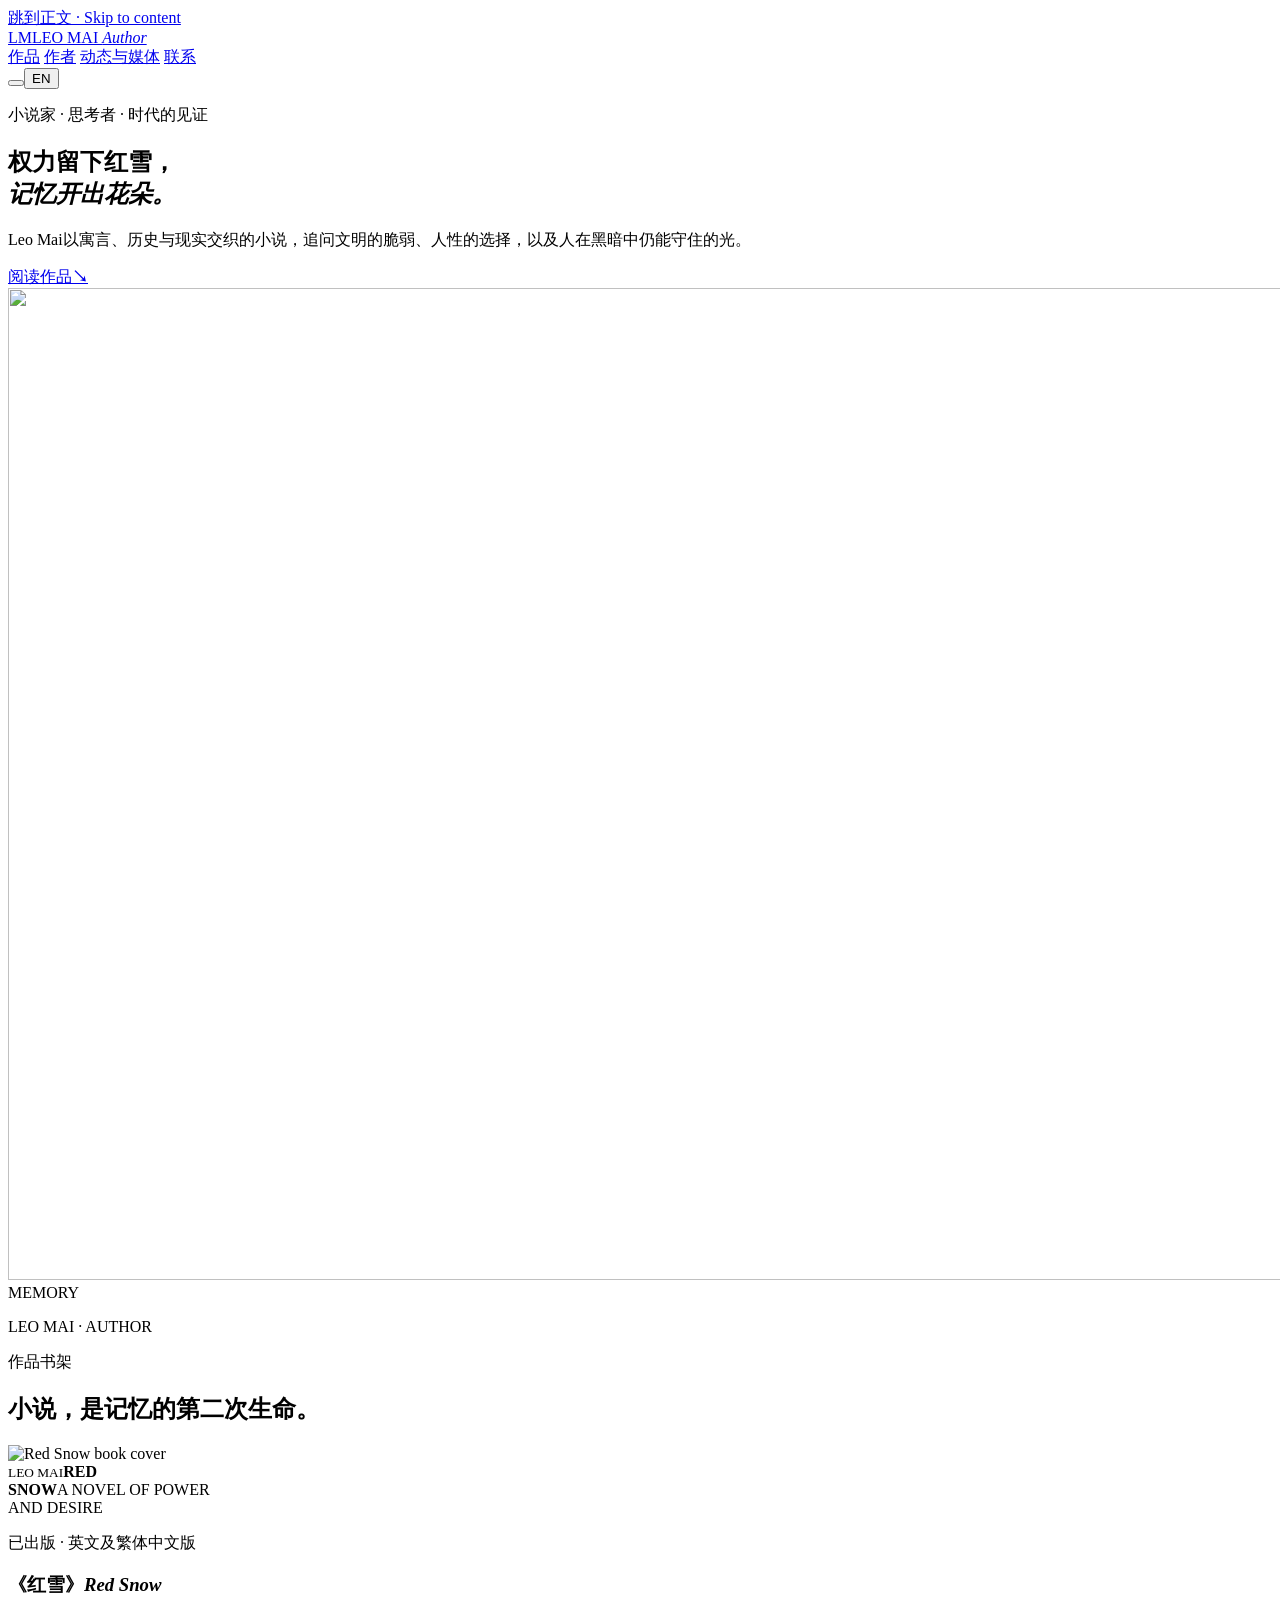
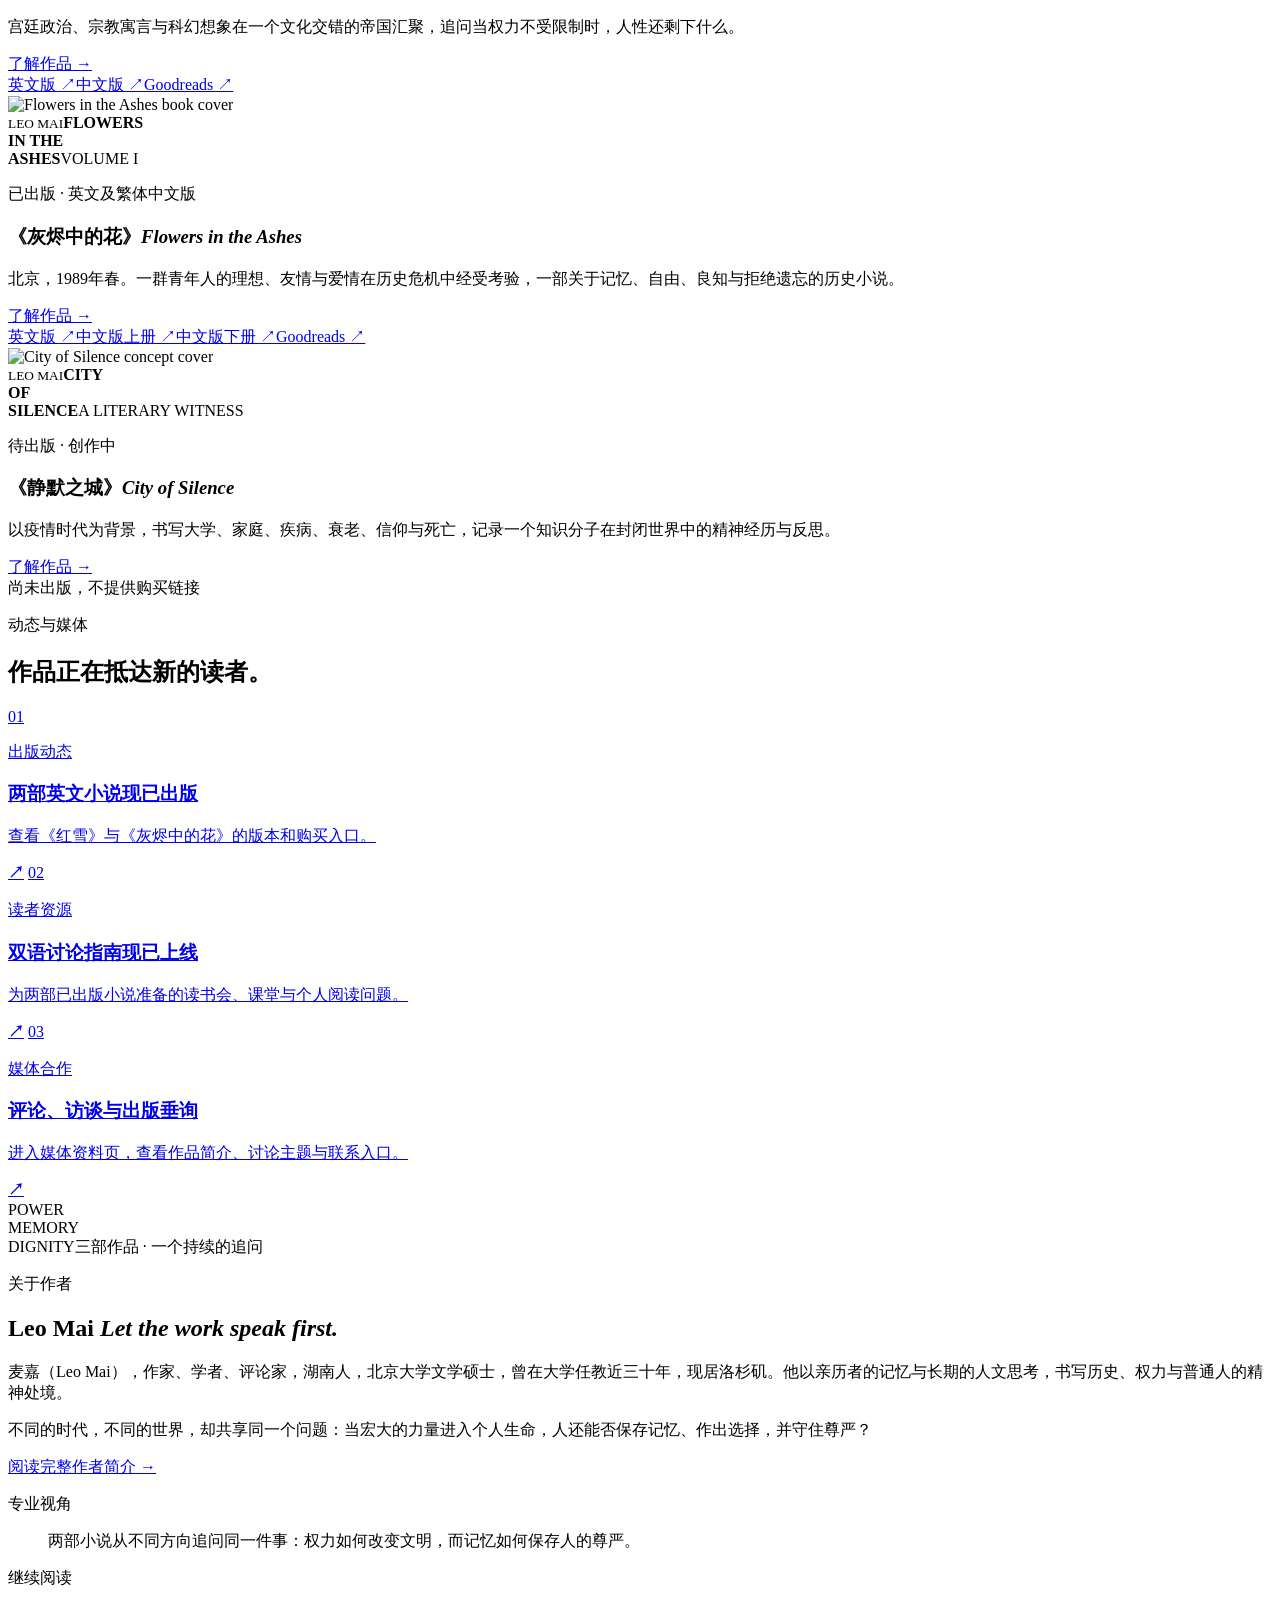
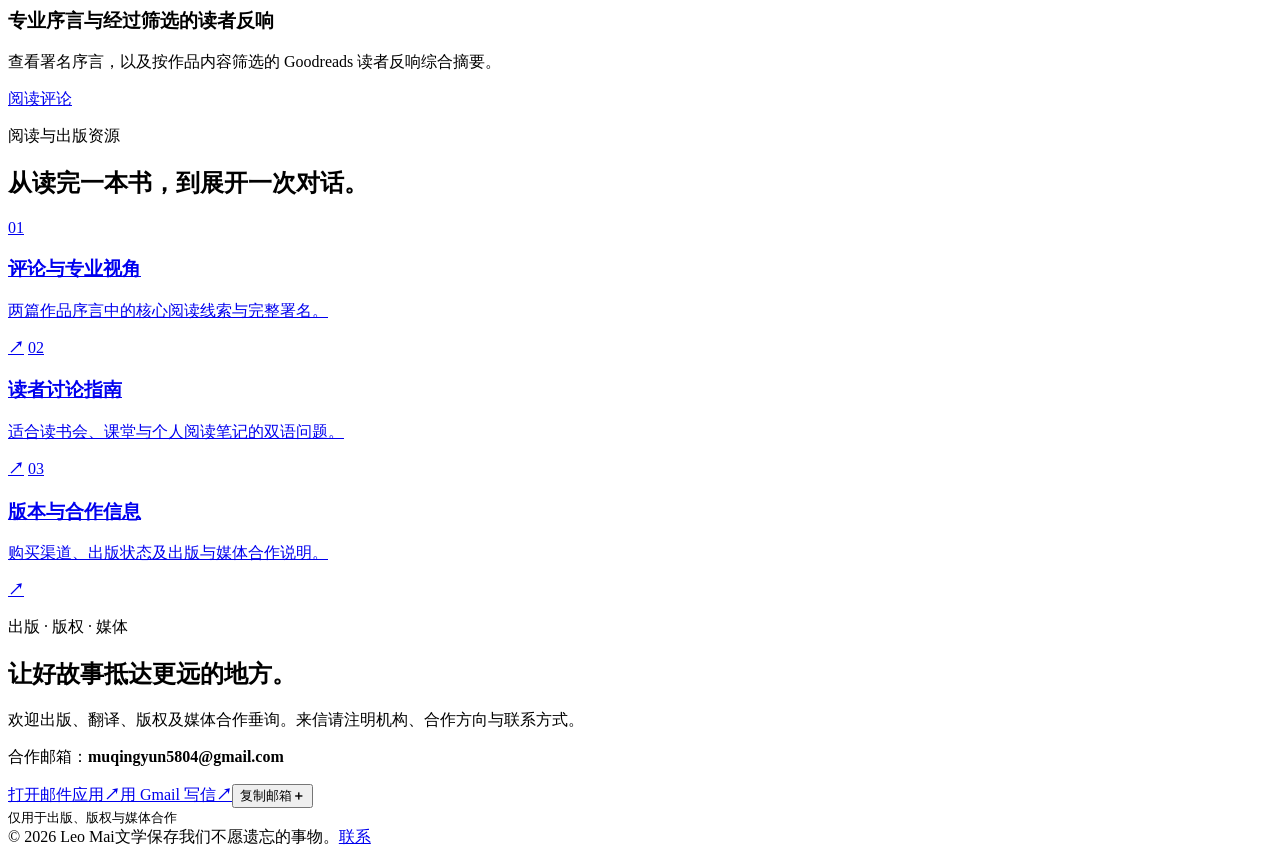
==== index.html @ bd726697 "Publish Leo Mai author website mirror" ====
<!doctype html>
<html lang="zh-CN">
<head><base href="leo-mai-author-mirror/">
  <meta charset="utf-8">
  <meta name="viewport" content="width=device-width,initial-scale=1">
  <meta name="description" content="Official bilingual website of author Leo Mai, featuring Red Snow, Flowers in the Ashes, and the forthcoming City of Silence.">
  <meta name="theme-color" content="#100e0d">
  <meta name="robots" content="index,follow,max-image-preview:large">
  <link rel="canonical" href="https://leomai-author.com/">
  <meta property="og:type" content="website">
  <meta property="og:title" content="Leo Mai Author Website">
  <meta property="og:description" content="Official author site for Leo Mai: Red Snow, Flowers in the Ashes, and the forthcoming City of Silence.">
  <meta property="og:url" content="https://leomai-author.com/">
  <title>Leo Mai Author Website</title>
  <link rel="icon" href="favicon.svg" type="image/svg+xml">
  <link rel="stylesheet" href="styles.css">
</head>
<body><a class="skip-link" href="#top">跳到正文 · Skip to content</a>
  <header class="topbar">
    <a class="brand" href="#top" aria-label="Leo Mai home"><span class="seal">LM</span><span>LEO MAI <i>Author</i></span></a>
    <nav id="site-nav" aria-label="主要导航">
      <a href="#books" data-zh="作品" data-en="Books">作品</a>
      <a href="about.html" data-zh="作者" data-en="Author">作者</a>
      <a href="news-media.html" data-zh="动态与媒体" data-en="News & Media">动态与媒体</a>
      <a href="contact.html" data-zh="联系" data-en="Contact">联系</a>
      
    </nav>
    <div class="header-actions"><button class="menu" type="button" aria-label="打开菜单" aria-controls="site-nav" aria-expanded="false"><span></span><span></span></button><button class="lang" type="button" aria-label="Switch language">EN</button></div>
  </header>

  <main id="top">
    <section class="hero">
      <div class="hero-copy reveal">
        <p class="eyebrow" data-zh="小说家 · 思考者 · 时代的见证" data-en="STORYTELLER · THINKER · WITNESS TO AN ERA">小说家 · 思考者 · 时代的见证</p>
        <h1><span data-zh="权力留下红雪，" data-en="Power leaves red snow.">权力留下红雪，</span><br><em data-zh="记忆开出花朵。" data-en="Memory grows flowers.">记忆开出花朵。</em></h1>
        <p class="lede" data-zh="Leo Mai以寓言、历史与现实交织的小说，追问文明的脆弱、人性的选择，以及人在黑暗中仍能守住的光。" data-en="Through fiction where allegory, history, and reality converge, Leo Mai explores the fragility of civilizations, the choices that define us, and the light that survives the dark.">Leo Mai以寓言、历史与现实交织的小说，追问文明的脆弱、人性的选择，以及人在黑暗中仍能守住的光。</p>
        <a class="primary" href="#books"><span data-zh="阅读作品" data-en="Explore the books">阅读作品</span><b>↘</b></a>
      </div>
      <div class="hero-art" aria-hidden="true"><img src="leo-mai-hero.webp" alt="" width="1586" height="992" decoding="async" fetchpriority="high"><div class="hero-vignette"></div><div class="hero-word">MEMORY</div></div>
      <p class="side-note">LEO MAI · AUTHOR</p>
    </section>

    <section class="books" id="books">
      <div class="section-head reveal"><p class="eyebrow" data-zh="作品书架" data-en="SELECTED WORKS">作品书架</p><h2 data-zh="小说，是记忆的第二次生命。" data-en="Fiction is memory's second life.">小说，是记忆的第二次生命。</h2></div>
      <div class="book-grid">
        <article class="book reveal"><div class="cover visual-cover"><img src="red-snow-cover-art.webp" alt="Red Snow book cover" width="1024" height="1536" loading="lazy" decoding="async"><div class="cover-shade"></div><small>LEO MAI</small><strong>RED<br>SNOW</strong><span>A NOVEL OF POWER<br>AND DESIRE</span></div><div class="book-copy"><p class="status" data-zh="已出版 · 英文及繁体中文版" data-en="PUBLISHED · ENGLISH & TRADITIONAL CHINESE">已出版 · 英文及繁体中文版</p><h3>《红雪》<i>Red Snow</i></h3><p data-zh="宫廷政治、宗教寓言与科幻想象在一个文化交错的帝国汇聚，追问当权力不受限制时，人性还剩下什么。" data-en="Imperial politics, religious allegory, and speculative imagination converge in a culturally hybrid empire, asking what remains of human nature when power has no limit.">宫廷政治、宗教寓言与科幻想象在一个文化交错的帝国汇聚，追问当权力不受限制时，人性还剩下什么。</p><a class="detail-link" href="red-snow.html" data-zh="了解作品 →" data-en="Discover the book →">了解作品 →</a><div class="book-actions"><a class="buy-link" href="https://www.amazon.com/dp/B0FR7B39TS" target="_blank" rel="noopener noreferrer" data-zh="英文版 ↗" data-en="English edition ↗">英文版 ↗</a><a class="buy-link edition-secondary" href="https://www.amazon.com/dp/B0FPGMZRYF" target="_blank" rel="noopener noreferrer" data-zh="中文版 ↗" data-en="Chinese edition ↗">中文版 ↗</a><a class="text-link" href="https://www.goodreads.com/author/show/59478180.leo_mai" target="_blank" rel="noopener noreferrer">Goodreads ↗</a></div></div></article>
        <article class="book reveal"><div class="cover visual-cover"><img src="flowers-ashes-cover-art.webp" alt="Flowers in the Ashes book cover" width="1024" height="1536" loading="lazy" decoding="async"><div class="cover-shade"></div><small>LEO MAI</small><strong>FLOWERS<br>IN THE<br>ASHES</strong><span>VOLUME I</span></div><div class="book-copy"><p class="status" data-zh="已出版 · 英文及繁体中文版" data-en="PUBLISHED · ENGLISH & TRADITIONAL CHINESE">已出版 · 英文及繁体中文版</p><h3>《灰烬中的花》<i>Flowers in the Ashes</i></h3><p data-zh="北京，1989年春。一群青年人的理想、友情与爱情在历史危机中经受考验，一部关于记忆、自由、良知与拒绝遗忘的历史小说。" data-en="Beijing, spring 1989. Young people's ideals, friendships, and loves are tested by history in a novel of memory, freedom, conscience, and the refusal to forget.">北京，1989年春。一群青年人的理想、友情与爱情在历史危机中经受考验，一部关于记忆、自由、良知与拒绝遗忘的历史小说。</p><a class="detail-link" href="flowers-in-the-ashes.html" data-zh="了解作品 →" data-en="Discover the book →">了解作品 →</a><div class="book-actions"><a class="buy-link" href="https://www.amazon.com/dp/B0FX9MW6BZ" target="_blank" rel="noopener noreferrer" data-zh="英文版 ↗" data-en="English edition ↗">英文版 ↗</a><a class="buy-link edition-secondary" href="https://www.amazon.com/dp/B0FWQ2C373" target="_blank" rel="noopener noreferrer" data-zh="中文版上册 ↗" data-en="Chinese Vol. I ↗">中文版上册 ↗</a><a class="buy-link edition-secondary" href="https://www.amazon.com/dp/B0FWPW31YZ" target="_blank" rel="noopener noreferrer" data-zh="中文版下册 ↗" data-en="Chinese Vol. II ↗">中文版下册 ↗</a><a class="text-link" href="https://www.goodreads.com/author/show/59478180.leo_mai" target="_blank" rel="noopener noreferrer">Goodreads ↗</a></div></div></article>
        <article class="book book-forthcoming reveal"><div class="cover silent-cover"><img src="city-of-silence-cover-art.webp" alt="City of Silence concept cover" width="1024" height="1536" loading="lazy" decoding="async"><div class="cover-shade silent-shade"></div><small>LEO MAI</small><strong>CITY<br>OF<br>SILENCE</strong><span>A LITERARY WITNESS</span></div><div class="book-copy"><p class="status" data-zh="待出版 · 创作中" data-en="FORTHCOMING · IN DEVELOPMENT">待出版 · 创作中</p><h3>《静默之城》<i>City of Silence</i></h3><p data-zh="以疫情时代为背景，书写大学、家庭、疾病、衰老、信仰与死亡，记录一个知识分子在封闭世界中的精神经历与反思。" data-en="Set against the pandemic era, this forthcoming work explores university life, family, illness, ageing, faith, and mortality through an intellectual's inner experience of a world under closure.">以疫情时代为背景，书写大学、家庭、疾病、衰老、信仰与死亡，记录一个知识分子在封闭世界中的精神经历与反思。</p><a class="detail-link" href="city-of-silence.html" data-zh="了解作品 →" data-en="Discover the work →">了解作品 →</a><div class="book-actions"><span class="forthcoming-note" data-zh="尚未出版，不提供购买链接" data-en="Not yet published; no purchase link is available">尚未出版，不提供购买链接</span></div></div></article>
      </div>
    </section>

    <section class="news" id="news">
      <div class="section-head reveal"><p class="eyebrow" data-zh="动态与媒体" data-en="NEWS & MEDIA">动态与媒体</p><h2 data-zh="作品正在抵达新的读者。" data-en="The books are finding new readers.">作品正在抵达新的读者。</h2></div>
      <div class="news-grid">
        <a class="news-item reveal" href="availability.html"><span>01</span><p class="status" data-zh="出版动态" data-en="PUBLICATION">出版动态</p><h3 data-zh="两部英文小说现已出版" data-en="Two novels now available in English">两部英文小说现已出版</h3><p data-zh="查看《红雪》与《灰烬中的花》的版本和购买入口。" data-en="View edition details and purchase links for Red Snow and Flowers in the Ashes.">查看《红雪》与《灰烬中的花》的版本和购买入口。</p><b>↗</b></a>
        <a class="news-item reveal" href="discussion-guides.html"><span>02</span><p class="status" data-zh="读者资源" data-en="READER RESOURCES">读者资源</p><h3 data-zh="双语讨论指南现已上线" data-en="Bilingual discussion guides now online">双语讨论指南现已上线</h3><p data-zh="为两部已出版小说准备的读书会、课堂与个人阅读问题。" data-en="Questions for book clubs, classrooms, and individual readers of both published novels.">为两部已出版小说准备的读书会、课堂与个人阅读问题。</p><b>↗</b></a>
        <a class="news-item reveal" href="media.html"><span>03</span><p class="status" data-zh="媒体合作" data-en="MEDIA">媒体合作</p><h3 data-zh="评论、访谈与出版垂询" data-en="Reviews, interviews, and publishing enquiries">评论、访谈与出版垂询</h3><p data-zh="进入媒体资料页，查看作品简介、讨论主题与联系入口。" data-en="Open the media kit for book summaries, talking points, and enquiry details.">进入媒体资料页，查看作品简介、讨论主题与联系入口。</p><b>↗</b></a>
      </div>
    </section>

    <section class="about" id="about">
      <div class="about-number reveal"><span class="triad">POWER<br>MEMORY<br>DIGNITY</span><span data-zh="三部作品 · 一个持续的追问" data-en="three works · one enduring inquiry">三部作品 · 一个持续的追问</span></div>
      <div class="about-copy reveal"><p class="eyebrow" data-zh="关于作者" data-en="ABOUT THE AUTHOR">关于作者</p><h2>Leo Mai <i>Let the work speak first.</i></h2><p data-zh="麦嘉（Leo Mai），作家、学者、评论家，湖南人，北京大学文学硕士，曾在大学任教近三十年，现居洛杉矶。他以亲历者的记忆与长期的人文思考，书写历史、权力与普通人的精神处境。" data-en="Leo Mai is a novelist, scholar, and critic from Hunan, China. He holds a master's degree in literature from Peking University, taught at university for nearly three decades, and now lives in Los Angeles. His work joins a witness's memory with sustained reflection on history, power, and the inner lives of ordinary people.">麦嘉（Leo Mai），作家、学者、评论家，湖南人，北京大学文学硕士，曾在大学任教近三十年，现居洛杉矶。他以亲历者的记忆与长期的人文思考，书写历史、权力与普通人的精神处境。</p><p data-zh="不同的时代，不同的世界，却共享同一个问题：当宏大的力量进入个人生命，人还能否保存记忆、作出选择，并守住尊严？" data-en="Different eras, different worlds, one unbroken question: when immense forces enter an individual life, can memory, moral choice, and dignity endure?">不同的时代，不同的世界，却共享同一个问题：当宏大的力量进入个人生命，人还能否保存记忆、作出选择，并守住尊严？</p><a class="detail-link" href="about.html" data-zh="阅读完整作者简介 →" data-en="Read the full biography →">阅读完整作者简介 →</a></div>
    </section>

    <section class="reviews" id="reviews">
      <div class="review-main reveal"><p class="eyebrow" data-zh="专业视角" data-en="CRITICAL PERSPECTIVES">专业视角</p><blockquote data-zh="两部小说从不同方向追问同一件事：权力如何改变文明，而记忆如何保存人的尊严。" data-en="Two novels approach one enduring question: how power alters civilizations, and how memory preserves human dignity.">两部小说从不同方向追问同一件事：权力如何改变文明，而记忆如何保存人的尊严。</blockquote></div>
      <div class="review-stat reveal"><p class="eyebrow" data-zh="继续阅读" data-en="READ ON">继续阅读</p><h3 data-zh="专业序言与经过筛选的读者反响" data-en="Critical prefaces and screened reader response">专业序言与经过筛选的读者反响</h3><p data-zh="查看署名序言，以及按作品内容筛选的 Goodreads 读者反响综合摘要。" data-en="Read attributed critical perspectives and careful summaries of Goodreads responses screened for relevance to each book.">查看署名序言，以及按作品内容筛选的 Goodreads 读者反响综合摘要。</p><a class="primary compact" href="reviews.html" data-zh="阅读评论" data-en="Read reviews">阅读评论</a></div>
    </section>

    <section class="resources" id="resources">
      <div class="section-head reveal"><p class="eyebrow" data-zh="阅读与出版资源" data-en="READER & PUBLISHING RESOURCES">阅读与出版资源</p><h2 data-zh="从读完一本书，到展开一次对话。" data-en="From finishing a book to beginning a conversation.">从读完一本书，到展开一次对话。</h2></div>
      <div class="resource-grid">
        <a class="resource-card reveal" href="reviews.html"><span>01</span><h3 data-zh="评论与专业视角" data-en="Reviews & perspectives">评论与专业视角</h3><p data-zh="两篇作品序言中的核心阅读线索与完整署名。" data-en="Key critical threads from two book prefaces, with full attribution.">两篇作品序言中的核心阅读线索与完整署名。</p><b>↗</b></a>
        <a class="resource-card reveal" href="discussion-guides.html"><span>02</span><h3 data-zh="读者讨论指南" data-en="Discussion guides">读者讨论指南</h3><p data-zh="适合读书会、课堂与个人阅读笔记的双语问题。" data-en="Bilingual questions for book clubs, classrooms, and individual reflection.">适合读书会、课堂与个人阅读笔记的双语问题。</p><b>↗</b></a>
        <a class="resource-card reveal" href="availability.html"><span>03</span><h3 data-zh="版本与合作信息" data-en="Editions & enquiries">版本与合作信息</h3><p data-zh="购买渠道、出版状态及出版与媒体合作说明。" data-en="Purchase links, publication status, and publishing or media enquiries.">购买渠道、出版状态及出版与媒体合作说明。</p><b>↗</b></a>
      </div>
    </section>

    <section class="contact reveal" id="contact">
      <p class="eyebrow" data-zh="出版 · 版权 · 媒体" data-en="PUBLISHING · RIGHTS · MEDIA">出版 · 版权 · 媒体</p>
      <h2 data-zh="让好故事抵达更远的地方。" data-en="Let enduring stories travel farther.">让好故事抵达更远的地方。</h2>
      <p data-zh="欢迎出版、翻译、版权及媒体合作垂询。来信请注明机构、合作方向与联系方式。" data-en="Publishing, translation, rights and media enquiries are welcome. Please include your organization, area of interest, and contact details.">欢迎出版、翻译、版权及媒体合作垂询。来信请注明机构、合作方向与联系方式。</p>
      <p class="contact-email"><span data-zh="合作邮箱" data-en="Enquiries">合作邮箱</span>：<strong>muqingyun5804@gmail.com</strong></p>
      <div class="contact-actions"><a class="contact-link" href="mailto:muqingyun5804@gmail.com?subject=Publishing%20%2F%20Rights%20Enquiry%20for%20Leo%20Mai"><span data-zh="打开邮件应用" data-en="Open email app">打开邮件应用</span><b>↗</b></a><a class="contact-link contact-secondary" href="https://mail.google.com/mail/?view=cm&amp;fs=1&amp;to=muqingyun5804%40gmail.com&amp;su=Publishing%20%2F%20Rights%20Enquiry%20for%20Leo%20Mai" target="_blank" rel="noopener noreferrer"><span data-zh="用 Gmail 写信" data-en="Write with Gmail">用 Gmail 写信</span><b>↗</b></a><button class="contact-link copy-email" type="button" data-email="muqingyun5804@gmail.com"><span data-zh="复制邮箱" data-en="Copy email">复制邮箱</span><b>＋</b></button></div>
      <span class="copy-status" role="status" aria-live="polite"></span>
      <small class="privacy-note" data-zh="仅用于出版、版权与媒体合作" data-en="For publishing, rights, and media enquiries only">仅用于出版、版权与媒体合作</small>
    </section>
  </main>

  <footer><span>© 2026 Leo Mai</span><span data-zh="文学保存我们不愿遗忘的事物。" data-en="Literature preserves what we refuse to forget.">文学保存我们不愿遗忘的事物。</span><a href="contact.html" data-zh="联系" data-en="Contact">联系</a></footer>
  <script src="script.js"></script>
  <script type="application/ld+json">{"@context":"https://schema.org","@type":"Person","name":"Leo Mai","url":"https://leomai-author.com/","sameAs":["https://www.goodreads.com/author/show/59478180.leo_mai"],"jobTitle":"Author","knowsAbout":["Literature","Historical fiction","Speculative fiction","Literary nonfiction"],"workExample":[{"@type":"Book","name":"Red Snow / 紅雪","inLanguage":["en","zh-Hant"],"url":"https://leomai-author.com/red-snow.html"},{"@type":"Book","name":"Flowers in the Ashes / 灰燼中的花","inLanguage":["en","zh-Hant"],"url":"https://leomai-author.com/flowers-in-the-ashes.html"},{"@type":"CreativeWork","name":"City of Silence / 静默之城","creativeWorkStatus":"Forthcoming","url":"https://leomai-author.com/city-of-silence.html"}]}</script>
</body>
</html>
---- styles.css ----
:root{--ink:#100e0d;--paper:#eee6d8;--cream:#dfcfb9;--red:#8f1f18;--gold:#d0a452;--muted:#685e53;--line:rgba(32,18,13,.2)}
.book-forthcoming{grid-column:auto}.silent-cover{position:relative;aspect-ratio:2/3;display:flex;flex-direction:column;justify-content:space-between;padding:26px;color:#efe5d5;overflow:hidden;background:#11151c;border:1px solid rgba(208,164,82,.35);box-shadow:0 26px 45px rgba(20,16,13,.28)}.silent-cover img{position:absolute;inset:0;width:100%;height:100%;object-fit:cover}.silent-shade{background:linear-gradient(180deg,rgba(7,10,15,.72),rgba(7,10,15,.06) 38%,rgba(7,10,15,.16) 58%,rgba(7,10,15,.92))}.silent-cover>*:not(img):not(.cover-shade){position:relative;z-index:1}.silent-cover small{letter-spacing:.24em;color:#ead39c}.silent-cover strong{font:600 clamp(27px,3vw,46px)/.88 "Cormorant Garamond",Georgia,serif;letter-spacing:-.035em;margin:auto 0 18px;text-shadow:0 2px 18px #000}.silent-cover span{font-size:8px;letter-spacing:.17em;color:#ddd1bf;text-shadow:0 2px 14px #000}.forthcoming-note,.forthcoming-badge{display:inline-flex;border:1px solid var(--gold);padding:9px 13px;color:var(--muted);font-size:13px}.silent-hero{background:radial-gradient(circle at 80% 20%,rgba(61,82,105,.34),transparent 45%),#10141a}.silent-detail .detail-body{background:#e7dfd3}.silent-detail .detail-cover{width:min(100%,430px)}
*{box-sizing:border-box}html{scroll-behavior:smooth}body{margin:0;background:var(--paper);color:var(--ink);font-family:"Noto Serif SC",Georgia,serif;line-height:1.75;background-image:linear-gradient(rgba(74,39,19,.025) 1px,transparent 1px);background-size:100% 9px}a{color:inherit}
.topbar{height:86px;display:flex;align-items:center;justify-content:space-between;padding:0 clamp(24px,5vw,76px);position:sticky;top:0;z-index:20;background:rgba(16,14,13,.95);color:var(--paper);backdrop-filter:blur(18px);border-bottom:1px solid rgba(208,164,82,.25)}
.brand{display:flex;align-items:center;gap:12px;text-decoration:none;font-weight:700;letter-spacing:.1em}.brand i{display:block;font:italic 500 14px/1.2 "Cormorant Garamond",serif;color:#a89b89;letter-spacing:.12em}.seal{display:grid;place-items:center;width:42px;height:42px;color:var(--gold);border:1px solid var(--gold);font:600 12px "Cormorant Garamond",serif;transform:rotate(-3deg)}
.topbar nav{display:flex;align-items:center;gap:clamp(16px,2vw,30px);margin-left:auto;margin-right:24px}.topbar nav a{text-decoration:none;font-size:13px;letter-spacing:.05em;white-space:nowrap;padding:8px 0;border-bottom:1px solid transparent}.topbar nav a:hover{color:var(--gold);border-bottom-color:var(--gold)}.topbar nav .admin-entry{border:1px solid rgba(208,164,82,.72);color:var(--gold);padding:8px 12px}.topbar nav .admin-entry:hover{background:var(--gold);color:var(--ink)}.lang{border:1px solid var(--gold);color:var(--gold);background:transparent;padding:7px 13px;font:600 12px inherit;cursor:pointer}
.header-actions{display:flex;align-items:center;gap:10px}.menu{display:none;background:transparent;border:0;width:38px;height:38px;padding:9px;cursor:pointer}.menu span{display:block;height:1px;background:var(--gold);margin:6px 0;transition:.25s}
.hero{min-height:calc(100vh - 86px);display:grid;grid-template-columns:1.05fr .95fr;position:relative;border-bottom:1px solid rgba(208,164,82,.25);background:#100e0d;color:var(--paper)}.hero-copy{padding:clamp(90px,12vw,170px) 6vw 90px 9vw;z-index:2;background:radial-gradient(circle at 0 100%,rgba(143,31,24,.38),transparent 48%)}
.eyebrow{font-size:12px;letter-spacing:.2em;text-transform:uppercase;color:var(--red);font-weight:700;margin:0 0 26px}.hero .eyebrow{color:var(--gold)}
.hero h1,.section-head h2,.contact h2{font-size:clamp(42px,6.1vw,88px);line-height:1.15;letter-spacing:-.045em;margin:0;font-weight:500}.hero h1 em,.section-head h2,.contact h2{font-family:"Cormorant Garamond","Noto Serif SC",serif;font-weight:500}.hero h1 em{color:#d86a51}
.lede{font-size:clamp(16px,1.45vw,21px);max-width:640px;margin:36px 0 42px;color:#c9bcaa}.primary{display:inline-flex;align-items:center;gap:42px;background:var(--gold);color:var(--ink);padding:15px 20px;text-decoration:none;font-size:14px;letter-spacing:.08em}.primary:hover{background:#efca77}.primary b{font-size:20px}
.hero-art{position:relative;overflow:hidden;background:#1a110e}.hero-art img{position:absolute;inset:0;width:100%;height:100%;object-fit:cover;object-position:center}.hero-vignette{position:absolute;inset:0;background:linear-gradient(90deg,#100e0d 0,transparent 28%),linear-gradient(0deg,rgba(16,14,13,.72),transparent 45%)}.hero-word{position:absolute;right:-.03em;bottom:-.24em;font:600 clamp(74px,12vw,190px)/1 "Cormorant Garamond",serif;color:rgba(208,164,82,.11);letter-spacing:-.05em}.side-note{position:absolute;right:1.5vw;bottom:28px;writing-mode:vertical-rl;font-size:10px;letter-spacing:.28em;color:rgba(208,164,82,.72)}
section{scroll-margin-top:85px}.books{padding:120px clamp(24px,7vw,110px);background:linear-gradient(135deg,#eee6d8,#e1d1bb)}.section-head{display:grid;grid-template-columns:.6fr 1.4fr;align-items:start;margin-bottom:70px}.section-head h2{font-size:clamp(38px,5vw,68px);max-width:850px}
.book-grid{display:grid;grid-template-columns:repeat(3,minmax(0,1fr));gap:1px;background:var(--line);border:1px solid var(--line)}.book{background:rgba(238,230,216,.94);padding:clamp(24px,3vw,46px);display:flex;flex-direction:column;gap:30px;min-height:630px}.book-copy{display:flex;flex-direction:column;flex:1}.book-actions{display:flex;align-items:center;gap:18px;flex-wrap:wrap;margin-top:auto;padding-top:18px}.book-actions .text-link{margin-top:0}.buy-link{display:inline-flex;align-items:center;justify-content:center;background:var(--ink);color:var(--paper);padding:11px 15px;text-decoration:none;font-size:12px;font-weight:700;letter-spacing:.03em;transition:.2s}.buy-link:hover{background:var(--red)}
.cover{aspect-ratio:2/3;color:#f4eee2;padding:26px;display:flex;flex-direction:column;justify-content:space-between;box-shadow:0 26px 45px rgba(20,16,13,.28);transition:transform .4s ease;border:1px solid rgba(208,164,82,.28);position:relative;overflow:hidden}.book:hover .cover{transform:translateY(-8px) rotate(-1deg)}.cover img{position:absolute;inset:0;width:100%;height:100%;object-fit:cover}.cover-shade{position:absolute;inset:0;background:linear-gradient(180deg,rgba(8,6,5,.64),transparent 32%,transparent 58%,rgba(8,6,5,.85))}.cover small,.cover strong,.cover span{position:relative;z-index:1;text-shadow:0 2px 14px rgba(0,0,0,.8)}.cover small{font:600 11px/1.2 "Cormorant Garamond",serif;letter-spacing:.2em}.cover strong{font:600 clamp(27px,3vw,46px)/.88 "Cormorant Garamond",serif;letter-spacing:-.04em}.cover span{font-size:8px;letter-spacing:.15em}
.status{font-size:10px;letter-spacing:.16em;color:var(--red);font-weight:700}.book h3{font-size:25px;margin:12px 0 18px}.book h3 i{font:italic 500 18px "Cormorant Garamond",serif;display:block;color:var(--muted)}.book-copy>p:not(.status){font-size:14px;color:#57534c}.text-link{display:inline-block;margin-top:14px;font-size:12px;font-weight:700;text-decoration:none;border-bottom:1px solid var(--ink)}
.detail-link{align-self:flex-start;margin-top:4px;color:var(--red);font-size:12px;font-weight:700;text-decoration:none}.detail-link:hover{text-decoration:underline}
.about{display:grid;grid-template-columns:.8fr 1.2fr;background:#100e0d;color:var(--paper);padding:120px clamp(24px,9vw,140px);gap:9vw;border-top:1px solid rgba(208,164,82,.25)}.about-number{font:500 clamp(54px,8vw,112px)/.78 "Cormorant Garamond",serif;color:var(--gold);letter-spacing:-.045em}.triad{display:block}.about-number>span:last-child{font:500 14px "Noto Serif SC",serif;letter-spacing:.12em;display:block;margin-top:36px;color:var(--paper)}.about .eyebrow{color:var(--gold)}.about h2{font-size:clamp(38px,5vw,68px);font-weight:500;margin:0 0 34px}.about h2 i{display:block;font:italic 500 .65em "Cormorant Garamond",serif;color:#aaa399}.about-copy>p:not(.eyebrow){font-size:17px;color:#ccc5b9;max-width:700px}
.reviews{display:grid;grid-template-columns:1.3fr .7fr;border-bottom:1px solid var(--line)}.review-main,.review-stat{padding:110px clamp(24px,7vw,110px)}.review-main{border-right:1px solid var(--line)}blockquote{margin:0;font-size:clamp(30px,4vw,58px);line-height:1.45;letter-spacing:-.03em}.review-stat{display:flex;flex-direction:column;justify-content:center;background:var(--cream)}.review-stat strong{font:500 clamp(90px,13vw,180px)/.8 "Cormorant Garamond",serif;color:var(--red);letter-spacing:-.07em}.review-stat sup{font-size:.25em}.review-stat p{font-size:14px;max-width:290px}
.news{padding:120px clamp(24px,7vw,110px);background:#e5d7c3;border-bottom:1px solid var(--line)}.news-grid{display:grid;grid-template-columns:repeat(3,1fr);border:1px solid var(--line)}.news-item{padding:38px;min-height:300px;border-right:1px solid var(--line);position:relative}.news-item:last-child{border-right:0}.news-item>span{position:absolute;right:24px;top:18px;font:500 44px "Cormorant Garamond",serif;color:rgba(143,31,24,.2)}.news-item h3{font-size:23px;line-height:1.45;margin:20px 0 16px}.news-item>p:last-child{font-size:14px;color:var(--muted)}
.contact{text-align:center;padding:130px 24px;background:radial-gradient(circle at 50% 0,rgba(143,31,24,.1),transparent 55%)}.contact h2{font-size:clamp(40px,6vw,78px)}.contact>p{color:var(--muted);font-size:15px;margin:28px auto 0;max-width:650px}.contact .contact-email{margin-top:18px;color:var(--ink);font-size:14px}.contact-email strong{font-family:Georgia,serif;letter-spacing:.03em}.contact-actions{display:flex;justify-content:center;gap:12px;flex-wrap:wrap;margin-top:28px}.contact-link{display:inline-flex;align-items:center;justify-content:space-between;gap:34px;background:var(--red);color:#fff8ec;padding:15px 20px;text-decoration:none;border:1px solid var(--red);font:500 14px "Noto Serif SC",Georgia,serif;letter-spacing:.06em;cursor:pointer;transition:.2s}.contact-link:hover{background:#6f1511;border-color:#6f1511}.contact-link b{font-size:18px}.contact-secondary{background:transparent;color:var(--red)}.contact-secondary:hover{color:#fff8ec}.copy-status{display:block;min-height:1.7em;margin-top:8px;color:var(--red);font-size:12px}.privacy-note{display:block;margin-top:5px;color:var(--muted);font-size:11px;letter-spacing:.08em}
footer{display:flex;justify-content:space-between;gap:20px;padding:28px clamp(24px,5vw,76px);background:var(--ink);color:#afa99e;font-size:11px;letter-spacing:.08em}.js .reveal{opacity:0;transform:translateY(18px);transition:opacity .7s ease,transform .7s ease}.js .reveal.visible{opacity:1;transform:none}
.detail-page{background:#100e0d}.detail-page .topbar{position:relative}.detail-page footer a{color:inherit}.book-hero{min-height:760px;display:grid;grid-template-columns:minmax(300px,.72fr) 1.28fr;gap:8vw;align-items:center;padding:100px clamp(28px,9vw,150px);background:radial-gradient(circle at 80% 20%,rgba(143,31,24,.38),transparent 45%),#100e0d;color:var(--paper);border-bottom:1px solid rgba(208,164,82,.25)}.flowers-detail{background:radial-gradient(circle at 80% 20%,rgba(208,164,82,.24),transparent 45%),#100e0d}.detail-cover{max-width:430px;margin:auto}.detail-cover img{display:block;width:100%;aspect-ratio:2/3;object-fit:cover;box-shadow:0 35px 70px rgba(0,0,0,.55);border:1px solid rgba(208,164,82,.35)}.detail-copy h1{font:500 clamp(58px,8vw,118px)/.88 "Cormorant Garamond","Noto Serif SC",serif;letter-spacing:-.055em;margin:0}.detail-copy h1 span{display:block}.detail-copy h1 i{display:block;font-size:.26em;letter-spacing:.12em;color:var(--gold);margin-top:30px}.detail-lede{font-size:clamp(18px,2vw,27px);max-width:720px;color:#cabfb0;margin:42px 0}.detail-actions{display:flex;align-items:center;gap:24px}.detail-actions .buy-link{background:var(--gold);color:var(--ink)}.detail-actions .text-link{color:var(--paper);border-color:var(--paper);margin:0}.book-body{display:grid;grid-template-columns:.65fr 1.35fr;gap:9vw;padding:120px clamp(28px,10vw,160px);background:var(--paper)}.book-facts ul{list-style:none;padding:0;margin:0;border-top:1px solid var(--line)}.book-facts li{padding:15px 0;border-bottom:1px solid var(--line);font-size:14px}.synopsis h2{font:500 clamp(38px,5vw,70px)/1.12 "Cormorant Garamond","Noto Serif SC",serif;margin:0 0 36px}.synopsis>p:not(.eyebrow){font-size:17px;color:#514b44;max-width:800px}.detail-quote{padding:120px clamp(28px,10vw,160px);background:#d9c5aa}.detail-quote blockquote{max-width:1100px;margin-bottom:50px}.detail-quote .primary{background:var(--red);color:#fff8ec}
.silent-detail{background:radial-gradient(circle at 80% 20%,rgba(61,79,81,.46),transparent 46%),#100e0d}.forthcoming-badge{display:inline-block;border:1px solid var(--gold);color:var(--gold);padding:12px 16px;font-size:12px;letter-spacing:.1em}.media-page{background:var(--paper)}.media-page .topbar{position:relative}.media-hero{padding:110px clamp(28px,10vw,160px);background:radial-gradient(circle at 80% 15%,rgba(143,31,24,.32),transparent 43%),#100e0d;color:var(--paper)}.media-hero h1{font:500 clamp(58px,8vw,112px)/.95 "Cormorant Garamond","Noto Serif SC",serif;letter-spacing:-.05em;max-width:1000px;margin:0}.media-hero>p:not(.eyebrow){max-width:760px;color:#c9bcaa;font-size:18px}.print-kit{margin-top:25px;border:1px solid var(--gold);background:var(--gold);color:var(--ink);padding:13px 18px;font:600 13px "Noto Serif SC",serif;cursor:pointer}.media-content{padding:30px clamp(28px,10vw,160px) 120px}.media-content>article{display:grid;grid-template-columns:.45fr 1.55fr;gap:5vw;padding:80px 0;border-bottom:1px solid var(--line)}.media-content h2{font:500 clamp(38px,5vw,68px) "Cormorant Garamond","Noto Serif SC",serif;margin:0}.media-content article>p:not(.eyebrow){font-size:17px;max-width:850px;color:#514b44}.media-books{grid-column:2;display:grid;grid-template-columns:repeat(3,1fr);gap:1px;background:var(--line);border:1px solid var(--line)}.media-books>div{padding:28px;background:var(--paper)}.media-books h3{font:600 28px "Cormorant Garamond",serif;margin:0 0 16px}.media-books p{font-size:14px;color:var(--muted)}.media-books a{font-size:12px;font-weight:700}.talking-points{grid-column:2;margin:0;padding:0;list-style:none}.talking-points li{padding:18px 0;border-bottom:1px solid var(--line);font-size:17px}.media-contact .contact-link{justify-self:start;grid-column:2;margin-top:4px}.media-contact>p:not(.eyebrow){grid-column:2;margin:0}.sample-page{background:#171310;color:var(--paper)}.sample-page .topbar{position:relative}.sample-reading{max-width:900px;margin:auto;padding:100px 42px 130px}.sample-reading>h1{font:500 clamp(58px,9vw,108px)/.9 "Cormorant Garamond",serif;letter-spacing:-.05em;margin:0;color:var(--paper)}.sample-byline{margin:24px 0 70px;color:var(--gold);font:italic 500 20px "Cormorant Garamond",serif;letter-spacing:.04em}.sample-text{background:var(--paper);color:var(--ink);padding:clamp(34px,7vw,82px);box-shadow:0 32px 70px rgba(0,0,0,.35)}.sample-text h2{font:500 46px "Cormorant Garamond",serif;margin:0 0 36px}.sample-text p{font:400 clamp(17px,2vw,20px)/1.95 "Cormorant Garamond",Georgia,serif;margin:0 0 1.45em}.sample-text p:first-of-type:first-letter{float:left;font-size:4.4em;line-height:.78;padding:.1em .1em 0 0;color:var(--red)}.excerpt-end{text-align:center;color:#8f8376;margin:32px 0}.sample-actions{display:flex;align-items:center;gap:26px;flex-wrap:wrap}.sample-actions .buy-link{background:var(--gold);color:var(--ink)}.sample-actions .text-link{color:var(--paper);border-color:var(--paper);margin:0}
@media(max-width:980px){.book-grid{grid-template-columns:1fr}.hero{grid-template-columns:1fr;min-height:auto}.hero-art{height:520px}.section-head{grid-template-columns:1fr}.book{min-height:0;display:grid;grid-template-columns:minmax(160px,240px) 1fr}.about{grid-template-columns:1fr}.reviews{grid-template-columns:1fr}.review-main{border-right:0;border-bottom:1px solid var(--line)}.news-grid{grid-template-columns:1fr}.news-item{min-height:auto;border-right:0;border-bottom:1px solid var(--line)}.news-item:last-child{border-bottom:0}.book-hero{grid-template-columns:minmax(220px,320px) 1fr;gap:6vw;padding:80px 5vw}.book-body{grid-template-columns:1fr}.media-content>article{grid-template-columns:1fr}.media-books,.talking-points,.media-contact .contact-link,.media-contact>p:not(.eyebrow){grid-column:1}.media-books{grid-template-columns:1fr}}
@media(max-width:640px){.topbar{height:70px;padding:0 18px}.menu{display:block}.topbar nav{display:none;position:absolute;top:70px;left:0;right:0;padding:18px 24px 24px;background:rgba(16,14,13,.98);border-bottom:1px solid rgba(208,164,82,.25);grid-template-columns:1fr 1fr;gap:0}.topbar nav.open{display:grid}.topbar nav a{padding:13px 0;border-bottom:1px solid rgba(255,255,255,.08)}.detail-page .topbar nav{display:none}.detail-page .topbar .brand i{display:none}.detail-page .topbar nav+button{padding:7px 10px}.brand{font-size:14px}.hero-copy{padding:68px 24px 62px}.hero h1{font-size:clamp(39px,12vw,52px)}.lede{margin:28px 0 34px}.hero-art{height:390px}.books{padding:78px 18px}.section-head{margin-bottom:40px}.book{grid-template-columns:108px 1fr;padding:26px 18px;gap:22px;min-height:350px}.cover{padding:12px}.cover strong{font-size:22px}.book h3{font-size:19px}.book h3 i{font-size:15px}.book-copy>p:not(.status){font-size:14px;line-height:1.65}.book-actions{gap:12px}.buy-link{width:100%}.news{padding:78px 18px}.about{padding:78px 24px}.reviews .review-main,.reviews .review-stat{padding:72px 24px}.contact{padding:86px 24px}.contact-actions{display:grid}.contact-link{width:min(100%,320px)}footer{flex-direction:column}.side-note{display:none}.book-hero{grid-template-columns:1fr;padding:58px 24px 72px}.detail-cover{max-width:230px}.detail-copy h1{font-size:58px;margin-top:40px}.detail-lede{margin:28px 0}.detail-actions{align-items:stretch;flex-direction:column}.detail-actions .buy-link{width:auto}.book-body,.detail-quote{padding:76px 24px}.synopsis h2{font-size:42px}}
@media(max-width:640px){.media-page .topbar .brand i{display:none}.media-hero{padding:72px 24px}.media-hero h1{font-size:54px}.media-content{padding:10px 24px 72px}.media-content>article{padding:58px 0}.media-books>div{padding:22px}}
@media(max-width:640px){.sample-page .topbar nav{display:none}.sample-reading{padding:68px 18px 88px}.sample-reading>h1{font-size:58px}.sample-byline{margin-bottom:42px}.sample-text{padding:34px 24px}.sample-actions{align-items:stretch;flex-direction:column}.sample-actions .buy-link{width:auto}}
@media print{.topbar,.print-kit,footer,.contact-link{display:none!important}.media-hero{padding:36px 0;background:#fff;color:#111}.media-hero>p:not(.eyebrow){color:#444}.media-content{padding:0}.media-content>article{padding:28px 0;break-inside:avoid}.media-books{grid-template-columns:repeat(3,1fr)}body{background:#fff}.reveal{opacity:1;transform:none}}
.media-contact .contact-actions{grid-column:2;justify-content:flex-start;margin-top:4px}.media-contact .contact-actions .contact-link{grid-column:auto;margin-top:0}@media(max-width:980px){.media-contact .contact-actions{grid-column:1}}
.media-resources{grid-column:2}.media-resources>p{font-size:17px;max-width:850px;color:#514b44;margin:0}.media-resources .book-actions{padding:24px 0 0;align-items:center}.media-resources .text-link{margin:0}@media(max-width:980px){.media-resources{grid-column:1}}
@media(max-width:640px){.detail-page .topbar nav.open{display:grid}.detail-page .topbar .header-actions{display:flex;align-items:center;gap:10px}.detail-page .topbar nav+.lang{display:none}}
.author-hero{display:grid;grid-template-columns:1.05fr .95fr;min-height:690px;background:var(--ink);color:var(--paper)}.author-portrait{position:relative;overflow:hidden;min-height:620px}.author-portrait::after{content:"";position:absolute;inset:0;background:linear-gradient(90deg,transparent 55%,var(--ink)),linear-gradient(0deg,rgba(16,14,13,.35),transparent 45%)}.author-portrait img{width:100%;height:100%;object-fit:cover;filter:grayscale(30%) contrast(1.08)}.author-intro{align-self:center;padding:80px clamp(32px,7vw,110px) 80px clamp(32px,5vw,80px)}.author-intro h1{font:500 clamp(70px,8vw,128px)/.9 "Cormorant Garamond","Noto Serif SC",serif;letter-spacing:-.055em;margin:16px 0 26px}.author-intro h1 i{display:block;color:var(--gold);font-size:.47em;letter-spacing:.02em;margin-top:18px}.author-deck{color:#c9bcaa;letter-spacing:.08em;font-size:14px}.author-intro blockquote{margin:52px 0 0;padding:26px 0 0;border-top:1px solid rgba(208,164,82,.34);font-size:18px;color:#ded2c1}.author-story{display:grid;grid-template-columns:.55fr 1.45fr;gap:8vw;padding:110px clamp(28px,10vw,160px)}.author-label>span{font:500 92px/1 "Cormorant Garamond",serif;color:rgba(143,31,24,.18)}.author-label .eyebrow{margin-top:20px}.author-prose h2{font:500 clamp(42px,5vw,72px)/1.08 "Cormorant Garamond","Noto Serif SC",serif;margin:0 0 38px}.author-prose p{font-size:18px;color:#514b44;margin:0 0 24px}.author-themes{padding:105px clamp(28px,10vw,160px);background:#e6d8c4}.theme-grid{display:grid;grid-template-columns:repeat(3,1fr);border:1px solid var(--line)}.theme-grid article{padding:38px;min-height:280px;border-right:1px solid var(--line)}.theme-grid article:last-child{border-right:0}.theme-grid span{font:500 46px "Cormorant Garamond",serif;color:rgba(143,31,24,.24)}.theme-grid h3{font:500 34px "Cormorant Garamond","Noto Serif SC",serif;margin:24px 0 12px}.theme-grid p{color:var(--muted);font-size:15px}.author-works{padding:110px clamp(28px,10vw,160px);background:#171310;color:var(--paper)}.author-works>h2{font:500 clamp(42px,5vw,72px)/1.08 "Cormorant Garamond","Noto Serif SC",serif;margin:12px 0 55px}.author-work-links{border-top:1px solid rgba(208,164,82,.28)}.author-work-links a{display:grid;grid-template-columns:1fr auto;align-items:center;padding:26px 0;text-decoration:none;border-bottom:1px solid rgba(208,164,82,.28);font-size:22px}.author-work-links i{display:block;color:#a89b89;font:italic 18px "Cormorant Garamond",serif}.author-work-links b{grid-column:2;grid-row:1 / span 2;color:var(--gold);font-size:22px}.author-work-links a:hover{color:var(--gold)}
@media(max-width:980px){.author-hero{grid-template-columns:1fr}.author-portrait{min-height:480px}.author-portrait::after{background:linear-gradient(0deg,var(--ink),transparent 55%)}.author-intro{padding-top:30px}.author-story{grid-template-columns:1fr}.theme-grid{grid-template-columns:1fr}.theme-grid article{border-right:0;border-bottom:1px solid var(--line)}.theme-grid article:last-child{border-bottom:0}}
@media(max-width:640px){.author-portrait{min-height:380px}.author-intro{padding:18px 24px 68px}.author-intro h1{font-size:66px}.author-intro blockquote{margin-top:34px}.author-story,.author-themes,.author-works{padding:72px 24px}.author-prose h2{font-size:42px}.author-prose p{font-size:16px}.theme-grid article{min-height:0;padding:28px}.author-work-links a{font-size:18px}}
.resources{padding:120px clamp(24px,7vw,110px);background:#efe8dc}.resource-grid{display:grid;grid-template-columns:repeat(3,1fr);border:1px solid var(--line)}.resource-card{position:relative;display:block;min-height:300px;padding:38px;color:inherit;text-decoration:none;border-right:1px solid var(--line);transition:.25s}.resource-card:last-child{border-right:0}.resource-card:hover{background:var(--cream);transform:translateY(-4px)}.resource-card>span{font:500 44px "Cormorant Garamond",serif;color:rgba(143,31,24,.22)}.resource-card h3{font-size:24px;margin:30px 0 14px}.resource-card p{font-size:14px;color:var(--muted);max-width:330px}.resource-card b{position:absolute;right:30px;bottom:25px;color:var(--red);font-size:22px}.primary.compact{padding:12px 16px;gap:22px;margin-top:16px}.review-stat h3{font-size:25px;line-height:1.4;margin:0}
.resource-page{background:var(--paper)}.resource-page .topbar{position:relative}.resource-hero{padding:105px clamp(28px,10vw,160px);background:radial-gradient(circle at 80% 10%,rgba(143,31,24,.34),transparent 45%),#100e0d;color:var(--paper)}.resource-hero h1{font:500 clamp(52px,7vw,100px)/1 "Cormorant Garamond","Noto Serif SC",serif;letter-spacing:-.045em;max-width:1100px;margin:0}.resource-hero>p:last-child{max-width:760px;color:#c9bcaa;font-size:17px;margin-top:32px}.resource-content,.guide-wrap{padding:35px clamp(28px,10vw,160px) 120px}.perspective{display:grid;grid-template-columns:.65fr 1.35fr;gap:8vw;padding:80px 0;border-bottom:1px solid var(--line)}.perspective h2,.reader-path h2,.enquiry-panel h2{font:500 clamp(36px,4.5vw,64px)/1.15 "Cormorant Garamond","Noto Serif SC",serif;margin:0}.perspective>div:last-child>p{font-size:18px;color:#514b44;margin:0 0 26px}.perspective cite{font-style:normal;font-size:12px;color:var(--red);letter-spacing:.04em}.reader-path{padding:80px 0}.reader-path>p:not(.eyebrow){font-size:17px;color:var(--muted);max-width:760px}.guide{display:grid;grid-template-columns:.55fr 1.45fr;gap:7vw;padding:80px 0;border-bottom:1px solid var(--line)}.guide header>span{font:500 80px/1 "Cormorant Garamond",serif;color:rgba(143,31,24,.18)}.guide h2{font:500 clamp(38px,5vw,68px) "Cormorant Garamond","Noto Serif SC",serif;margin:14px 0}.guide ol{margin:0;padding-left:2em}.guide li{padding:15px 0 20px 10px;border-bottom:1px solid var(--line);font-size:17px}.availability{padding:80px clamp(28px,10vw,160px)}.availability article{display:grid;grid-template-columns:.45fr .75fr 1.2fr;gap:4vw;align-items:start;padding:52px 0;border-bottom:1px solid var(--line)}.availability h2{font:600 clamp(30px,3vw,46px) "Cormorant Garamond",serif;margin:0}.availability article>div>p{margin:0;color:var(--muted)}.availability .book-actions{margin-top:20px;padding:0}.enquiry-panel{display:grid;grid-template-columns:1fr 1fr;gap:8vw;padding:105px clamp(28px,10vw,160px);background:var(--cream)}.enquiry-panel>div:last-child>p{font-size:16px;color:#514b44}.enquiry-panel .book-actions{align-items:center}.enquiry-panel .contact-link{padding:12px 16px}.enquiry-panel .text-link{margin:0}
@media(max-width:980px){.resource-grid{grid-template-columns:1fr}.resource-card{border-right:0;border-bottom:1px solid var(--line);min-height:240px}.perspective,.guide,.enquiry-panel{grid-template-columns:1fr}.availability article{grid-template-columns:1fr}.availability article>div{grid-column:1}}
@media(max-width:640px){.resources{padding:78px 18px}.resource-page .topbar .brand i{display:none}.resource-hero{padding:72px 24px}.resource-hero h1{font-size:50px}.resource-content,.guide-wrap{padding:10px 24px 72px}.perspective,.guide{padding:58px 0}.guide li{font-size:15px}.availability{padding:44px 24px 72px}.availability article{padding:38px 0}.enquiry-panel{padding:72px 24px}}
.news-item{display:block;color:inherit;text-decoration:none}.news-item b{position:absolute;right:24px;bottom:20px;color:var(--red);font-size:20px}.news-item:hover{background:rgba(238,230,216,.7)}.updates-list{padding:40px clamp(28px,10vw,160px) 120px}.updates-list article{display:grid;grid-template-columns:.48fr 1.52fr;gap:7vw;padding:72px 0;border-bottom:1px solid var(--line)}.updates-list article>div:first-child>span{font:500 76px/1 "Cormorant Garamond",serif;color:rgba(143,31,24,.18)}.updates-list h2{font:500 clamp(34px,4vw,58px)/1.18 "Cormorant Garamond","Noto Serif SC",serif;margin:0 0 24px}.updates-list article>div:last-child>p{max-width:820px;color:var(--muted);font-size:17px}.update-actions{display:flex;align-items:center;gap:24px;flex-wrap:wrap}.update-actions .text-link{margin-top:14px}
@media(max-width:640px){.updates-list{padding:10px 24px 72px}.updates-list article{grid-template-columns:1fr;padding:52px 0}.updates-list article>div:first-child>span{font-size:54px}.updates-list h2{font-size:36px}}
.edition-secondary{background:transparent;color:var(--ink);border:1px solid var(--ink)}.edition-secondary:hover{color:var(--paper)}.detail-actions{flex-wrap:wrap}.detail-actions .edition-secondary{color:var(--gold);border-color:var(--gold);background:transparent}.detail-actions .edition-secondary:hover{background:var(--gold);color:var(--ink)}.availability h2 small{font:500 .55em "Noto Serif SC",serif;color:var(--muted)}
.edition-guide{padding:105px clamp(28px,10vw,160px);background:#171310;color:var(--paper)}.edition-guide>div:first-child{display:grid;grid-template-columns:.55fr 1.45fr;gap:6vw;margin-bottom:55px}.edition-guide h2,.purchase-faq h2{font:500 clamp(36px,5vw,68px)/1.12 "Cormorant Garamond","Noto Serif SC",serif;margin:0}.edition-options{display:grid;grid-template-columns:repeat(2,1fr);border:1px solid rgba(208,164,82,.28)}.edition-options.flowers-options{grid-template-columns:repeat(3,1fr)}.edition-options article{padding:34px;border-right:1px solid rgba(208,164,82,.28)}.edition-options article:last-child{border-right:0}.edition-options article>span{font:500 46px "Cormorant Garamond","Noto Serif SC",serif;color:var(--gold)}.edition-options h3{font-size:23px;margin:18px 0 12px}.edition-options p{font-size:15px;color:#c9bcaa;min-height:82px}.edition-options .edition-secondary{color:var(--gold);border-color:var(--gold)}.purchase-faq{display:grid;grid-template-columns:.65fr 1.35fr;gap:8vw;padding:95px clamp(28px,10vw,160px);background:#e6d8c4}.faq-list details{border-top:1px solid var(--line);padding:20px 0}.faq-list details:last-child{border-bottom:1px solid var(--line)}.faq-list summary{font-weight:700;font-size:16px;cursor:pointer}.faq-list p{color:var(--muted);font-size:15px;margin:12px 0 0}
@media(max-width:980px){.edition-guide>div:first-child,.purchase-faq{grid-template-columns:1fr}.edition-options.flowers-options{grid-template-columns:1fr}.edition-options.flowers-options article{border-right:0;border-bottom:1px solid rgba(208,164,82,.28)}.edition-options.flowers-options article:last-child{border-bottom:0}}
@media(max-width:640px){.edition-guide,.purchase-faq{padding:72px 24px}.edition-options{grid-template-columns:1fr}.edition-options article{border-right:0;border-bottom:1px solid rgba(208,164,82,.28)}.edition-options article:last-child{border-bottom:0}.edition-options p{min-height:0}}
@media(prefers-reduced-motion:reduce){html{scroll-behavior:auto}.reveal{opacity:1;transform:none;transition:none}.cover{transition:none}}
.news-item{overflow:hidden;transition:background .3s ease,transform .3s ease}.news-item::after{content:"";position:absolute;left:38px;right:38px;bottom:0;height:3px;background:var(--red);transform:scaleX(0);transform-origin:left;transition:transform .35s ease}.news-item:hover{background:rgba(255,248,236,.45);transform:translateY(-4px)}.news-item:hover::after{transform:scaleX(1)}
@media(prefers-reduced-motion:reduce){.news-item,.news-item::after{transition:none}.news-item:hover{transform:none}}
.skip-link{position:fixed;top:10px;left:10px;z-index:1000;padding:10px 15px;background:var(--gold);color:var(--ink);font-size:14px;font-weight:700;text-decoration:none;transform:translateY(-160%);transition:transform .2s ease}.skip-link:focus{transform:translateY(0);outline:3px solid var(--paper);outline-offset:2px}
:where(a,button,summary):focus-visible{outline:3px solid var(--gold);outline-offset:4px}.book :where(a,button):focus-visible,.news-item:focus-visible,.resource-card:focus-visible{outline-color:var(--red)}
@media(prefers-reduced-motion:reduce){.skip-link{transition:none}}
.not-found{min-height:calc(100vh - 86px);display:grid;place-items:center;padding:80px 24px;background:radial-gradient(circle at 80% 20%,rgba(143,31,24,.36),transparent 44%),var(--ink);color:var(--paper)}.not-found-inner{width:min(820px,100%)}.not-found-code{display:block;font:500 clamp(90px,18vw,210px)/.72 "Cormorant Garamond",serif;color:rgba(208,164,82,.22);letter-spacing:-.06em}.not-found h1{font:500 clamp(44px,7vw,82px)/1.05 "Cormorant Garamond","Noto Serif SC",serif;margin:28px 0 24px}.not-found p{max-width:650px;color:#c9bcaa;font-size:17px;margin:0 0 34px}.not-found .primary{background:var(--gold);color:var(--ink)}
@media(max-width:640px){.not-found{min-height:calc(100vh - 70px);align-items:start;padding-top:90px}.not-found-code{font-size:110px}.not-found h1{font-size:46px}}
.book-grid{grid-template-columns:repeat(3,minmax(0,1fr))}.media-books{grid-template-columns:repeat(2,1fr)}
.contact-page{background:var(--paper)}.contact-hero{display:grid;grid-template-columns:1.2fr .8fr;gap:7vw;min-height:660px;padding:110px clamp(28px,10vw,160px);background:radial-gradient(circle at 14% 100%,rgba(143,31,24,.42),transparent 40%),var(--ink);color:var(--paper)}.contact-hero-copy h1{font:500 clamp(54px,7vw,102px)/1 "Cormorant Garamond","Noto Serif SC",serif;letter-spacing:-.05em;margin:0;max-width:980px}.contact-hero-copy>p:last-child{max-width:720px;color:#c9bcaa;font-size:18px;margin-top:34px}.contact-card{align-self:center;padding:42px;border:1px solid rgba(208,164,82,.4);background:rgba(255,255,255,.035)}.contact-card .contact-email{display:grid;gap:5px;margin:0 0 28px}.contact-card .contact-email span{color:#a89b89;font-size:12px;letter-spacing:.12em}.contact-card .contact-email strong{font-size:18px;overflow-wrap:anywhere}.contact-card .contact-actions{display:grid;gap:12px}.contact-card .contact-link{width:100%;justify-content:space-between}.contact-card .contact-secondary{color:var(--gold);border-color:var(--gold)}.contact-card .copy-status{display:block;color:#c9bcaa;font-size:13px;margin-top:14px}.contact-guidance{padding:110px clamp(28px,10vw,160px)}.contact-guidance-grid{display:grid;grid-template-columns:repeat(3,1fr);border:1px solid var(--line)}.contact-guidance-grid article{min-height:300px;padding:38px;border-right:1px solid var(--line)}.contact-guidance-grid article:last-child{border-right:0}.contact-guidance-grid span{font:500 48px "Cormorant Garamond",serif;color:rgba(143,31,24,.22)}.contact-guidance-grid h3{font:500 29px "Cormorant Garamond","Noto Serif SC",serif;margin:26px 0 12px}.contact-guidance-grid p{font-size:15px;color:var(--muted)}.privacy-panel{display:grid;grid-template-columns:.8fr 1.2fr;gap:8vw;padding:95px clamp(28px,10vw,160px);background:#e6d8c4}.privacy-panel h2{font:500 clamp(38px,5vw,68px)/1.1 "Cormorant Garamond","Noto Serif SC",serif;margin:0}.privacy-panel>div:last-child p{font-size:17px;color:#514b44;margin:0 0 24px}.privacy-panel .text-link{margin:0}.menu[aria-expanded="true"] span:first-child{transform:translateY(3.5px) rotate(45deg)}.menu[aria-expanded="true"] span:last-child{transform:translateY(-3.5px) rotate(-45deg)}
@media(max-width:980px){.book-grid,.media-books{grid-template-columns:1fr}.contact-hero{grid-template-columns:1fr;min-height:0}.contact-card{max-width:620px}.contact-guidance-grid{grid-template-columns:1fr}.contact-guidance-grid article{min-height:0;border-right:0;border-bottom:1px solid var(--line)}.contact-guidance-grid article:last-child{border-bottom:0}.privacy-panel{grid-template-columns:1fr}}
@media(max-width:640px){body.menu-open{overflow:hidden}.topbar nav.open{max-height:calc(100vh - 70px);overflow-y:auto}.contact-hero,.contact-guidance,.privacy-panel{padding:72px 24px}.contact-hero-copy h1{font-size:52px}.contact-card{padding:28px}.contact-guidance-grid article{padding:28px}.silent-cover{padding:12px}.silent-cover strong{font-size:22px;margin:auto 0 10px}.silent-detail .silent-cover{padding:20px}.silent-detail .silent-cover strong{font-size:34px}}
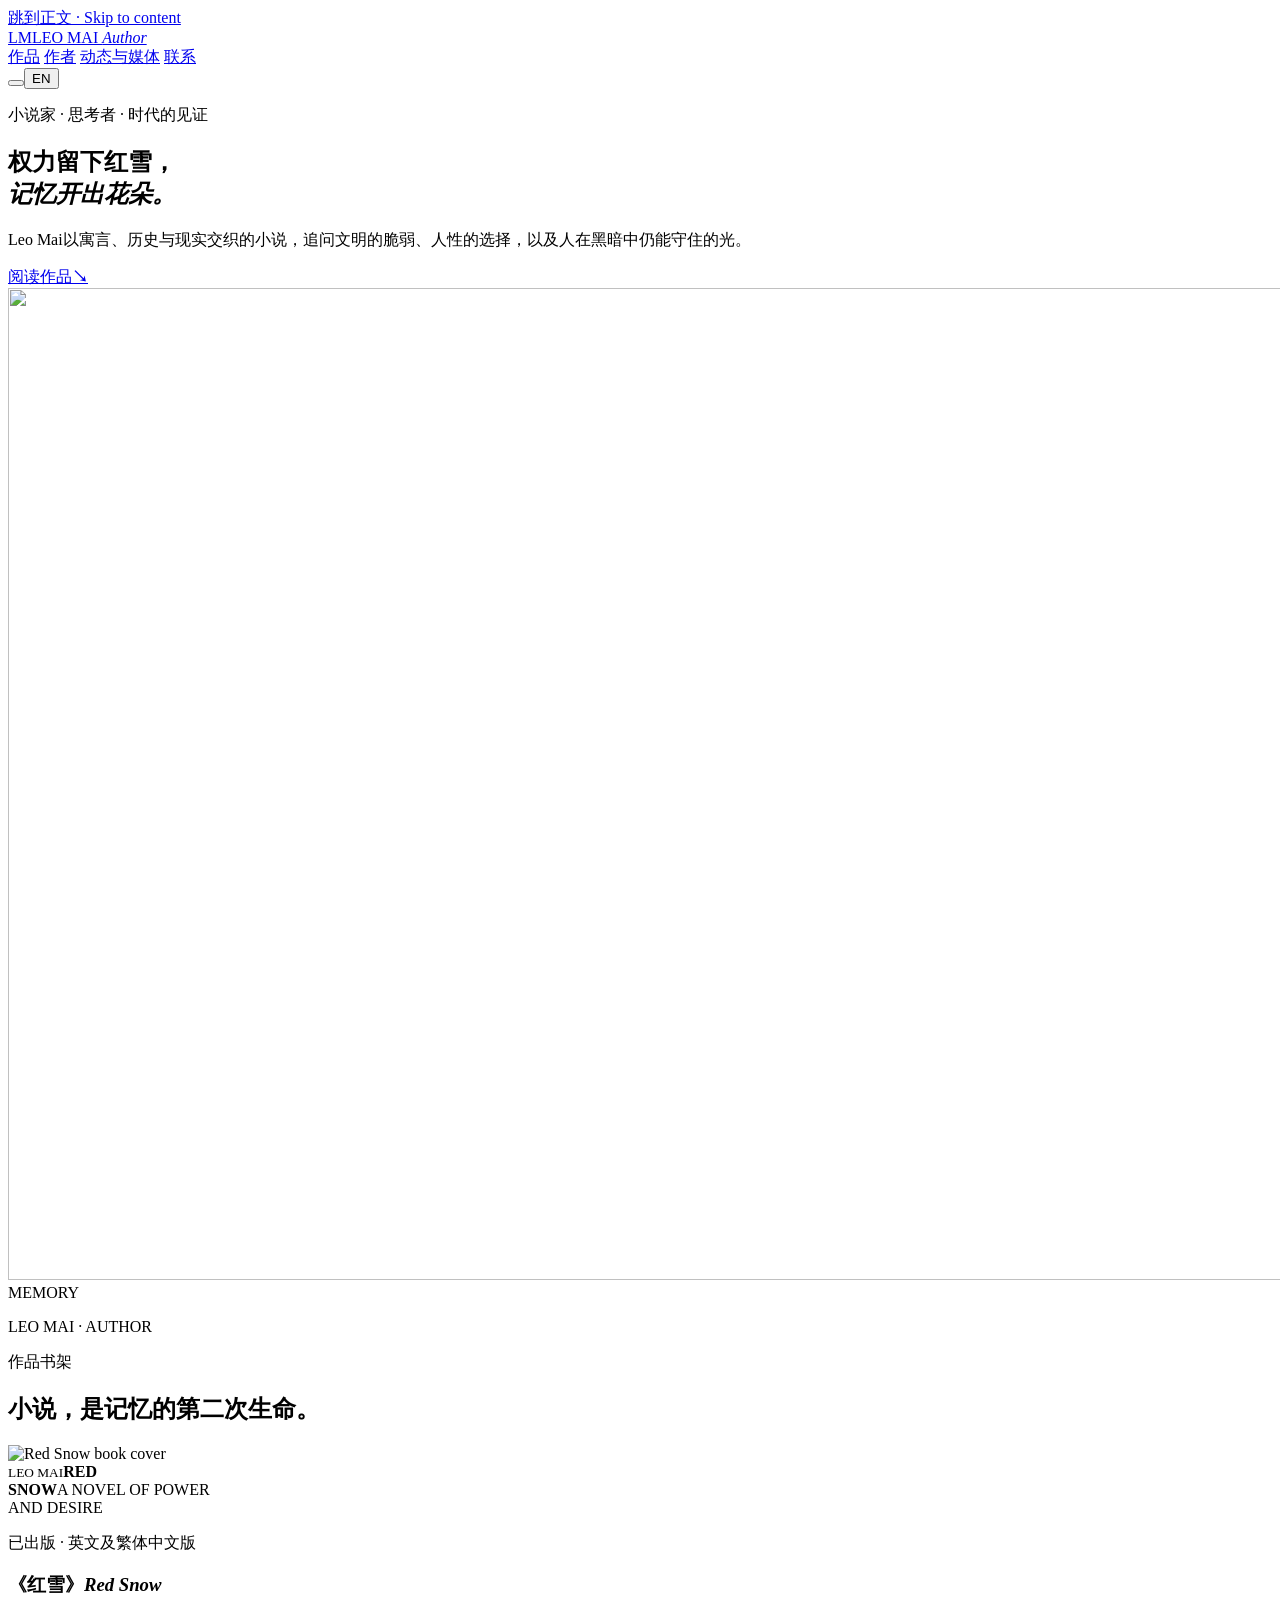
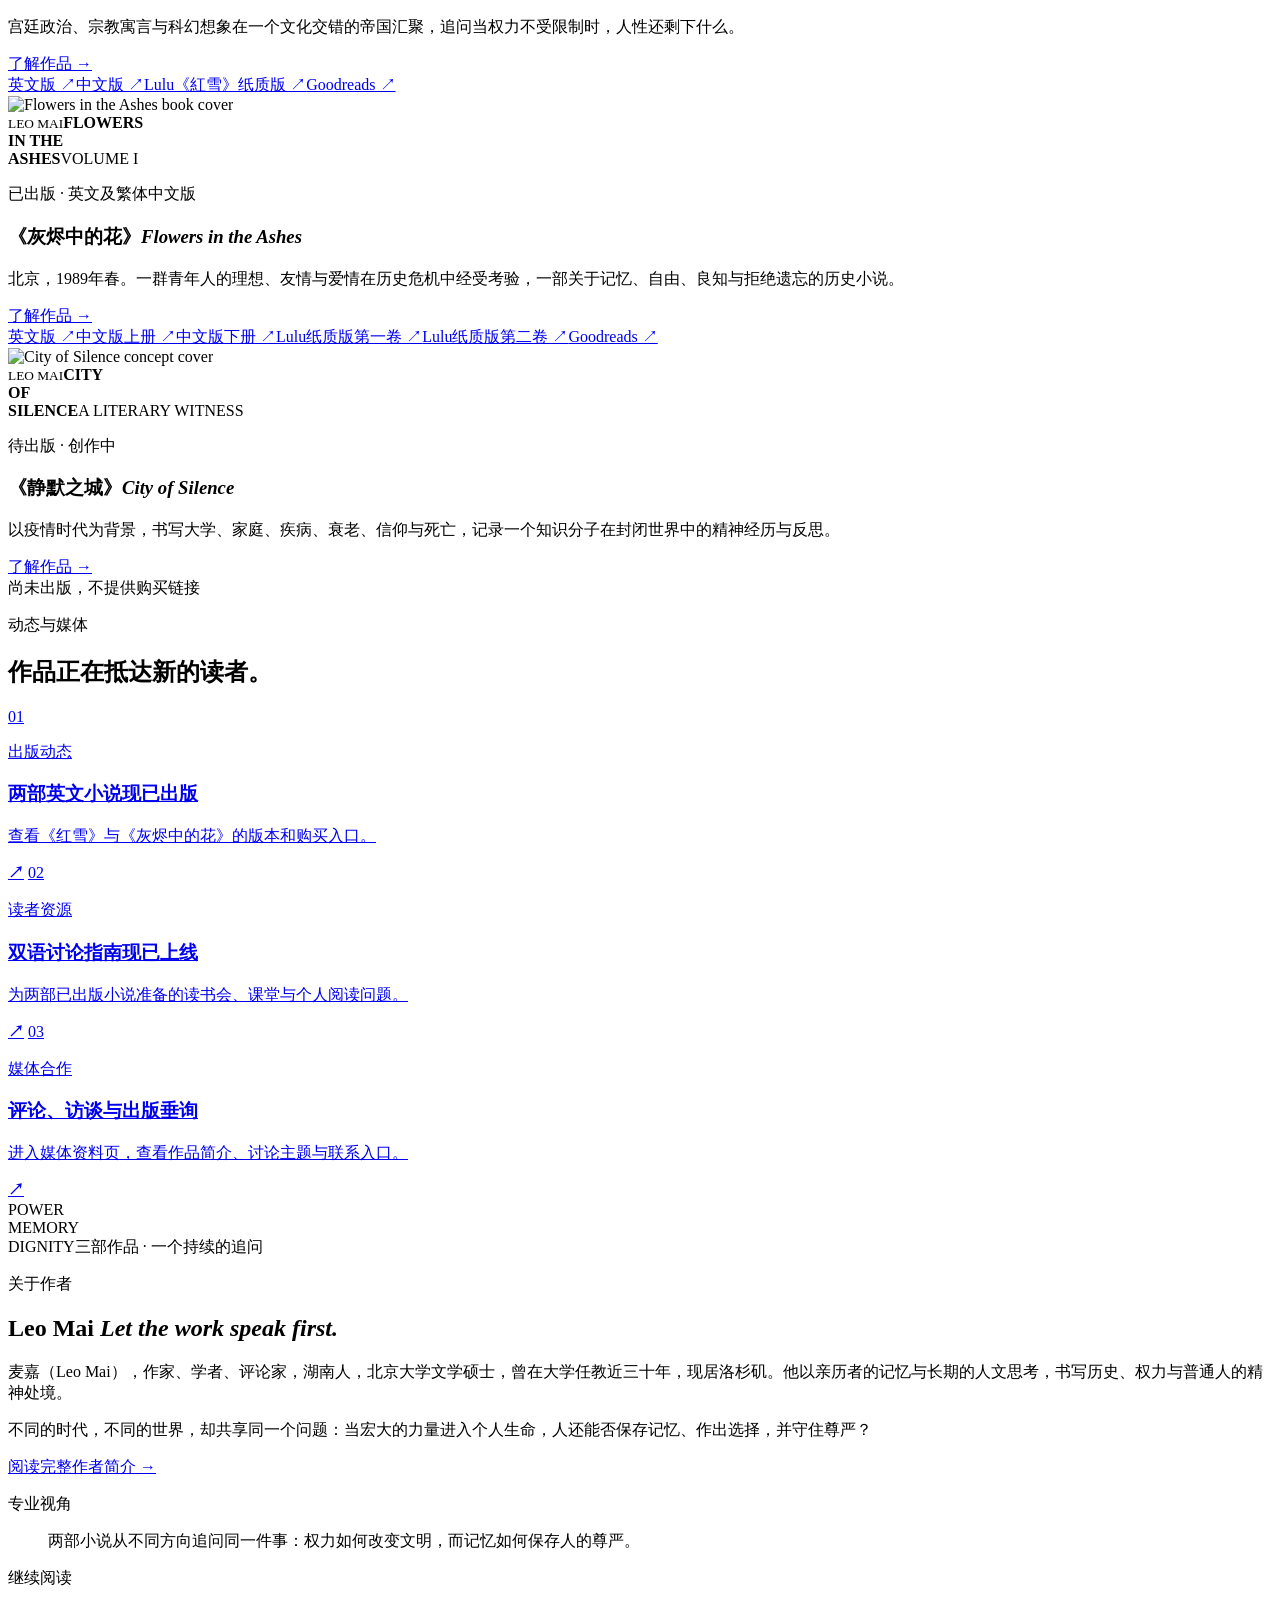
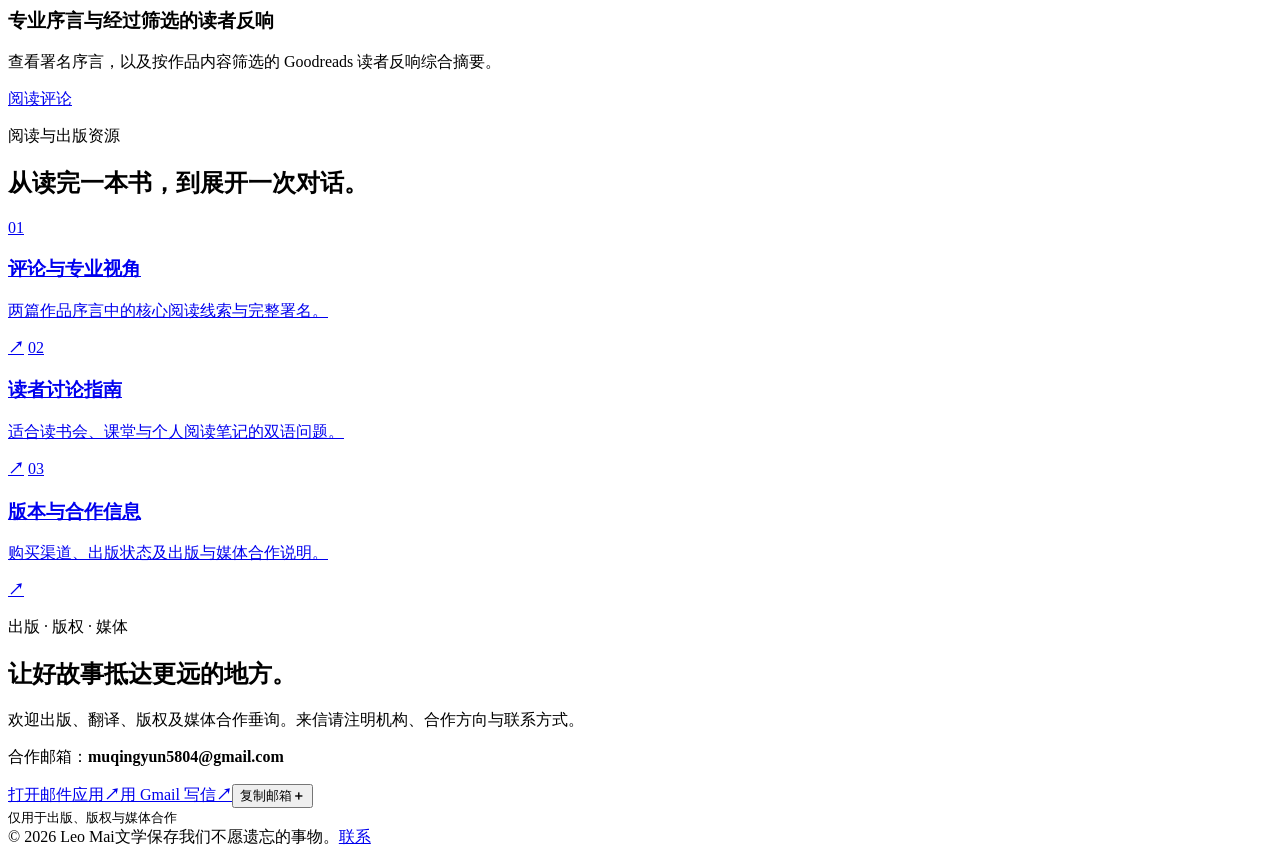
==== commit d67896e2: "Add three Lulu paperback purchase links" ====
--- a/index.html
+++ b/index.html
@@ -1,6 +1,6 @@
 <!doctype html>
 <html lang="zh-CN">
-<head><base href="leo-mai-author-mirror/">
+<head><base href="/leo-mai-author-mirror/">
   <meta charset="utf-8">
   <meta name="viewport" content="width=device-width,initial-scale=1">
   <meta name="description" content="Official bilingual website of author Leo Mai, featuring Red Snow, Flowers in the Ashes, and the forthcoming City of Silence.">
@@ -43,8 +43,8 @@
     <section class="books" id="books">
       <div class="section-head reveal"><p class="eyebrow" data-zh="作品书架" data-en="SELECTED WORKS">作品书架</p><h2 data-zh="小说，是记忆的第二次生命。" data-en="Fiction is memory's second life.">小说，是记忆的第二次生命。</h2></div>
       <div class="book-grid">
-        <article class="book reveal"><div class="cover visual-cover"><img src="red-snow-cover-art.webp" alt="Red Snow book cover" width="1024" height="1536" loading="lazy" decoding="async"><div class="cover-shade"></div><small>LEO MAI</small><strong>RED<br>SNOW</strong><span>A NOVEL OF POWER<br>AND DESIRE</span></div><div class="book-copy"><p class="status" data-zh="已出版 · 英文及繁体中文版" data-en="PUBLISHED · ENGLISH & TRADITIONAL CHINESE">已出版 · 英文及繁体中文版</p><h3>《红雪》<i>Red Snow</i></h3><p data-zh="宫廷政治、宗教寓言与科幻想象在一个文化交错的帝国汇聚，追问当权力不受限制时，人性还剩下什么。" data-en="Imperial politics, religious allegory, and speculative imagination converge in a culturally hybrid empire, asking what remains of human nature when power has no limit.">宫廷政治、宗教寓言与科幻想象在一个文化交错的帝国汇聚，追问当权力不受限制时，人性还剩下什么。</p><a class="detail-link" href="red-snow.html" data-zh="了解作品 →" data-en="Discover the book →">了解作品 →</a><div class="book-actions"><a class="buy-link" href="https://www.amazon.com/dp/B0FR7B39TS" target="_blank" rel="noopener noreferrer" data-zh="英文版 ↗" data-en="English edition ↗">英文版 ↗</a><a class="buy-link edition-secondary" href="https://www.amazon.com/dp/B0FPGMZRYF" target="_blank" rel="noopener noreferrer" data-zh="中文版 ↗" data-en="Chinese edition ↗">中文版 ↗</a><a class="text-link" href="https://www.goodreads.com/author/show/59478180.leo_mai" target="_blank" rel="noopener noreferrer">Goodreads ↗</a></div></div></article>
-        <article class="book reveal"><div class="cover visual-cover"><img src="flowers-ashes-cover-art.webp" alt="Flowers in the Ashes book cover" width="1024" height="1536" loading="lazy" decoding="async"><div class="cover-shade"></div><small>LEO MAI</small><strong>FLOWERS<br>IN THE<br>ASHES</strong><span>VOLUME I</span></div><div class="book-copy"><p class="status" data-zh="已出版 · 英文及繁体中文版" data-en="PUBLISHED · ENGLISH & TRADITIONAL CHINESE">已出版 · 英文及繁体中文版</p><h3>《灰烬中的花》<i>Flowers in the Ashes</i></h3><p data-zh="北京，1989年春。一群青年人的理想、友情与爱情在历史危机中经受考验，一部关于记忆、自由、良知与拒绝遗忘的历史小说。" data-en="Beijing, spring 1989. Young people's ideals, friendships, and loves are tested by history in a novel of memory, freedom, conscience, and the refusal to forget.">北京，1989年春。一群青年人的理想、友情与爱情在历史危机中经受考验，一部关于记忆、自由、良知与拒绝遗忘的历史小说。</p><a class="detail-link" href="flowers-in-the-ashes.html" data-zh="了解作品 →" data-en="Discover the book →">了解作品 →</a><div class="book-actions"><a class="buy-link" href="https://www.amazon.com/dp/B0FX9MW6BZ" target="_blank" rel="noopener noreferrer" data-zh="英文版 ↗" data-en="English edition ↗">英文版 ↗</a><a class="buy-link edition-secondary" href="https://www.amazon.com/dp/B0FWQ2C373" target="_blank" rel="noopener noreferrer" data-zh="中文版上册 ↗" data-en="Chinese Vol. I ↗">中文版上册 ↗</a><a class="buy-link edition-secondary" href="https://www.amazon.com/dp/B0FWPW31YZ" target="_blank" rel="noopener noreferrer" data-zh="中文版下册 ↗" data-en="Chinese Vol. II ↗">中文版下册 ↗</a><a class="text-link" href="https://www.goodreads.com/author/show/59478180.leo_mai" target="_blank" rel="noopener noreferrer">Goodreads ↗</a></div></div></article>
+        <article class="book reveal"><div class="cover visual-cover"><img src="red-snow-cover-art.webp" alt="Red Snow book cover" width="1024" height="1536" loading="lazy" decoding="async"><div class="cover-shade"></div><small>LEO MAI</small><strong>RED<br>SNOW</strong><span>A NOVEL OF POWER<br>AND DESIRE</span></div><div class="book-copy"><p class="status" data-zh="已出版 · 英文及繁体中文版" data-en="PUBLISHED · ENGLISH & TRADITIONAL CHINESE">已出版 · 英文及繁体中文版</p><h3>《红雪》<i>Red Snow</i></h3><p data-zh="宫廷政治、宗教寓言与科幻想象在一个文化交错的帝国汇聚，追问当权力不受限制时，人性还剩下什么。" data-en="Imperial politics, religious allegory, and speculative imagination converge in a culturally hybrid empire, asking what remains of human nature when power has no limit.">宫廷政治、宗教寓言与科幻想象在一个文化交错的帝国汇聚，追问当权力不受限制时，人性还剩下什么。</p><a class="detail-link" href="red-snow.html" data-zh="了解作品 →" data-en="Discover the book →">了解作品 →</a><div class="book-actions"><a class="buy-link" href="https://www.amazon.com/dp/B0FR7B39TS" target="_blank" rel="noopener noreferrer" data-zh="英文版 ↗" data-en="English edition ↗">英文版 ↗</a><a class="buy-link edition-secondary" href="https://www.amazon.com/dp/B0FPGMZRYF" target="_blank" rel="noopener noreferrer" data-zh="中文版 ↗" data-en="Chinese edition ↗">中文版 ↗</a><a class="buy-link edition-secondary" href="https://www.lulu.com/shop/%E9%BA%A5%E5%98%89/%E7%B4%85%E9%9B%AA/paperback/product-q67v66n.html" target="_blank" rel="noopener noreferrer" data-zh="Lulu《紅雪》纸质版 ↗" data-en="Lulu Red Snow Paperback ↗">Lulu《紅雪》纸质版 ↗</a><a class="text-link" href="https://www.goodreads.com/author/show/59478180.leo_mai" target="_blank" rel="noopener noreferrer">Goodreads ↗</a></div></div></article>
+        <article class="book reveal"><div class="cover visual-cover"><img src="flowers-ashes-cover-art.webp" alt="Flowers in the Ashes book cover" width="1024" height="1536" loading="lazy" decoding="async"><div class="cover-shade"></div><small>LEO MAI</small><strong>FLOWERS<br>IN THE<br>ASHES</strong><span>VOLUME I</span></div><div class="book-copy"><p class="status" data-zh="已出版 · 英文及繁体中文版" data-en="PUBLISHED · ENGLISH & TRADITIONAL CHINESE">已出版 · 英文及繁体中文版</p><h3>《灰烬中的花》<i>Flowers in the Ashes</i></h3><p data-zh="北京，1989年春。一群青年人的理想、友情与爱情在历史危机中经受考验，一部关于记忆、自由、良知与拒绝遗忘的历史小说。" data-en="Beijing, spring 1989. Young people's ideals, friendships, and loves are tested by history in a novel of memory, freedom, conscience, and the refusal to forget.">北京，1989年春。一群青年人的理想、友情与爱情在历史危机中经受考验，一部关于记忆、自由、良知与拒绝遗忘的历史小说。</p><a class="detail-link" href="flowers-in-the-ashes.html" data-zh="了解作品 →" data-en="Discover the book →">了解作品 →</a><div class="book-actions"><a class="buy-link" href="https://www.amazon.com/dp/B0FX9MW6BZ" target="_blank" rel="noopener noreferrer" data-zh="英文版 ↗" data-en="English edition ↗">英文版 ↗</a><a class="buy-link edition-secondary" href="https://www.amazon.com/dp/B0FWQ2C373" target="_blank" rel="noopener noreferrer" data-zh="中文版上册 ↗" data-en="Chinese Vol. I ↗">中文版上册 ↗</a><a class="buy-link edition-secondary" href="https://www.amazon.com/dp/B0FWPW31YZ" target="_blank" rel="noopener noreferrer" data-zh="中文版下册 ↗" data-en="Chinese Vol. II ↗">中文版下册 ↗</a><a class="buy-link edition-secondary" href="https://www.lulu.com/shop/%E9%BA%A5%E5%98%89/%E7%81%B0%E7%87%BC%E4%B8%AD%E7%9A%84%E8%8A%B1-%E7%AC%AC%E4%B8%80%E5%8D%B7/paperback/product-q674rjm.html" target="_blank" rel="noopener noreferrer" data-zh="Lulu纸质版第一卷 ↗" data-en="Lulu Paperback Vol. I ↗">Lulu纸质版第一卷 ↗</a><a class="buy-link edition-secondary" href="https://www.lulu.com/shop/%E9%BA%A5%E5%98%89/%E7%81%B0%E7%87%BC%E4%B8%AD%E7%9A%84%E8%8A%B1-%E7%AC%AC%E4%BA%8C%E5%8D%B7/paperback/product-95vrmwg.html" target="_blank" rel="noopener noreferrer" data-zh="Lulu纸质版第二卷 ↗" data-en="Lulu Paperback Vol. II ↗">Lulu纸质版第二卷 ↗</a><a class="text-link" href="https://www.goodreads.com/author/show/59478180.leo_mai" target="_blank" rel="noopener noreferrer">Goodreads ↗</a></div></div></article>
         <article class="book book-forthcoming reveal"><div class="cover silent-cover"><img src="city-of-silence-cover-art.webp" alt="City of Silence concept cover" width="1024" height="1536" loading="lazy" decoding="async"><div class="cover-shade silent-shade"></div><small>LEO MAI</small><strong>CITY<br>OF<br>SILENCE</strong><span>A LITERARY WITNESS</span></div><div class="book-copy"><p class="status" data-zh="待出版 · 创作中" data-en="FORTHCOMING · IN DEVELOPMENT">待出版 · 创作中</p><h3>《静默之城》<i>City of Silence</i></h3><p data-zh="以疫情时代为背景，书写大学、家庭、疾病、衰老、信仰与死亡，记录一个知识分子在封闭世界中的精神经历与反思。" data-en="Set against the pandemic era, this forthcoming work explores university life, family, illness, ageing, faith, and mortality through an intellectual's inner experience of a world under closure.">以疫情时代为背景，书写大学、家庭、疾病、衰老、信仰与死亡，记录一个知识分子在封闭世界中的精神经历与反思。</p><a class="detail-link" href="city-of-silence.html" data-zh="了解作品 →" data-en="Discover the work →">了解作品 →</a><div class="book-actions"><span class="forthcoming-note" data-zh="尚未出版，不提供购买链接" data-en="Not yet published; no purchase link is available">尚未出版，不提供购买链接</span></div></div></article>
       </div>
     </section>
@@ -89,7 +89,7 @@
   </main>
 
   <footer><span>© 2026 Leo Mai</span><span data-zh="文学保存我们不愿遗忘的事物。" data-en="Literature preserves what we refuse to forget.">文学保存我们不愿遗忘的事物。</span><a href="contact.html" data-zh="联系" data-en="Contact">联系</a></footer>
-  <script src="script.js"></script>
+  <script src="script.js?v=3"></script>
   <script type="application/ld+json">{"@context":"https://schema.org","@type":"Person","name":"Leo Mai","url":"https://leomai-author.com/","sameAs":["https://www.goodreads.com/author/show/59478180.leo_mai"],"jobTitle":"Author","knowsAbout":["Literature","Historical fiction","Speculative fiction","Literary nonfiction"],"workExample":[{"@type":"Book","name":"Red Snow / 紅雪","inLanguage":["en","zh-Hant"],"url":"https://leomai-author.com/red-snow.html"},{"@type":"Book","name":"Flowers in the Ashes / 灰燼中的花","inLanguage":["en","zh-Hant"],"url":"https://leomai-author.com/flowers-in-the-ashes.html"},{"@type":"CreativeWork","name":"City of Silence / 静默之城","creativeWorkStatus":"Forthcoming","url":"https://leomai-author.com/city-of-silence.html"}]}</script>
 </body>
 </html>
